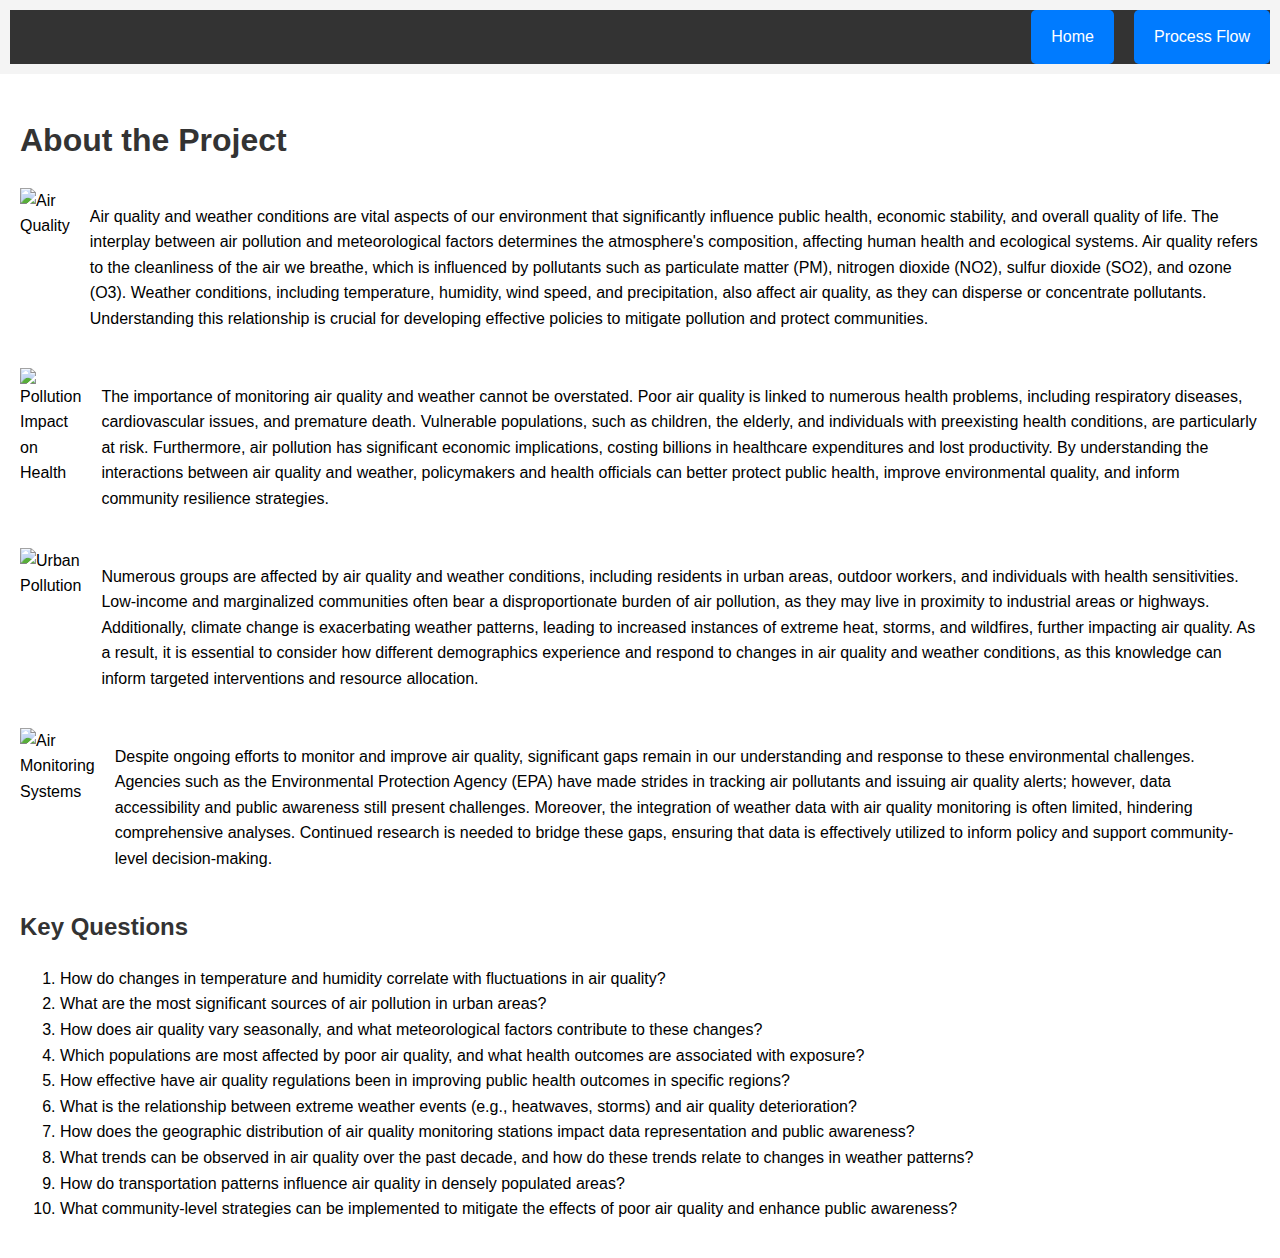
==== About_project.html @ 8fc97e1b "Create About_project.html" ====
<!DOCTYPE html>
<html lang="en">
<head>
    <meta charset="UTF-8">
    <meta name="viewport" content="width=device-width, initial-scale=1.0">
    <title>About the Project</title>
    <link rel="stylesheet" href="styles.css">
    <style>
        /* Style for the navbar */
        .navbar ul {
            list-style-type: none;
            margin: 0;
            padding: 0;
            display: flex;
            justify-content: flex-end;
            gap: 20px; /* Space between buttons */
            background-color: #333;
        }

        .navbar ul li {
            display: inline;
        }

        .navbar ul li a {
            text-decoration: none;
            color: white;
            padding: 14px 20px;
            display: block;
            background-color: #007BFF;
            border-radius: 5px;
        }

        .navbar ul li a:hover {
            background-color: #0056b3;
        }

        /* General styling for the page */
        body {
            font-family: Arial, sans-serif;
            line-height: 1.6;
            margin: 0;
            padding: 0;
        }

        header {
            padding: 10px;
            background-color: #f4f4f4;
        }

        .project-content {
            padding: 20px;
        }

        .paragraph-with-image {
            display: flex;
            align-items: flex-start;
            margin-bottom: 20px;
        }

        .paragraph-with-image img {
            width: 200px;
            height: auto;
            margin-right: 20px;
        }

        h1, h2 {
            color: #333;
        }
    </style>
</head>
<body>
    <header>
        <nav class="navbar">
            <ul>
                <li><a href="Data_mining.html">Home</a></li>
                <li><a href="Process_Flow.html">Process Flow</a></li>
            </ul>
        </nav>
    </header>

    <section class="project-content">
        <h1>About the Project</h1>

        <div class="paragraph-with-image">
            <img src="/Users/ghanagokulgabburi/Documents/Boulder/Air1.jpeg" alt="Air Quality">
            <p>
                Air quality and weather conditions are vital aspects of our environment that significantly influence public health, economic stability, and overall quality of life. The interplay between air pollution and meteorological factors determines the atmosphere's composition, affecting human health and ecological systems. Air quality refers to the cleanliness of the air we breathe, which is influenced by pollutants such as particulate matter (PM), nitrogen dioxide (NO2), sulfur dioxide (SO2), and ozone (O3). Weather conditions, including temperature, humidity, wind speed, and precipitation, also affect air quality, as they can disperse or concentrate pollutants. Understanding this relationship is crucial for developing effective policies to mitigate pollution and protect communities.
            </p>
        </div>

        <div class="paragraph-with-image">
            <img src="/Users/ghanagokulgabburi/Documents/Boulder/Air2.jpeg" alt="Pollution Impact on Health">
            <p>
                The importance of monitoring air quality and weather cannot be overstated. Poor air quality is linked to numerous health problems, including respiratory diseases, cardiovascular issues, and premature death. Vulnerable populations, such as children, the elderly, and individuals with preexisting health conditions, are particularly at risk. Furthermore, air pollution has significant economic implications, costing billions in healthcare expenditures and lost productivity. By understanding the interactions between air quality and weather, policymakers and health officials can better protect public health, improve environmental quality, and inform community resilience strategies.
            </p>
        </div>

        <div class="paragraph-with-image">
            <img src="/Users/ghanagokulgabburi/Documents/Boulder/Air3.jpeg" alt="Urban Pollution">
            <p>
                Numerous groups are affected by air quality and weather conditions, including residents in urban areas, outdoor workers, and individuals with health sensitivities. Low-income and marginalized communities often bear a disproportionate burden of air pollution, as they may live in proximity to industrial areas or highways. Additionally, climate change is exacerbating weather patterns, leading to increased instances of extreme heat, storms, and wildfires, further impacting air quality. As a result, it is essential to consider how different demographics experience and respond to changes in air quality and weather conditions, as this knowledge can inform targeted interventions and resource allocation.
            </p>
        </div>

        <div class="paragraph-with-image">
            <img src="air_monitoring.jpg" alt="Air Monitoring Systems">
            <p>
                Despite ongoing efforts to monitor and improve air quality, significant gaps remain in our understanding and response to these environmental challenges. Agencies such as the Environmental Protection Agency (EPA) have made strides in tracking air pollutants and issuing air quality alerts; however, data accessibility and public awareness still present challenges. Moreover, the integration of weather data with air quality monitoring is often limited, hindering comprehensive analyses. Continued research is needed to bridge these gaps, ensuring that data is effectively utilized to inform policy and support community-level decision-making.
            </p>
        </div>

        <h2>Key Questions</h2>
        <ol>
            <li>How do changes in temperature and humidity correlate with fluctuations in air quality?</li>
            <li>What are the most significant sources of air pollution in urban areas?</li>
            <li>How does air quality vary seasonally, and what meteorological factors contribute to these changes?</li>
            <li>Which populations are most affected by poor air quality, and what health outcomes are associated with exposure?</li>
            <li>How effective have air quality regulations been in improving public health outcomes in specific regions?</li>
            <li>What is the relationship between extreme weather events (e.g., heatwaves, storms) and air quality deterioration?</li>
            <li>How does the geographic distribution of air quality monitoring stations impact data representation and public awareness?</li>
            <li>What trends can be observed in air quality over the past decade, and how do these trends relate to changes in weather patterns?</li>
            <li>How do transportation patterns influence air quality in densely populated areas?</li>
            <li>What community-level strategies can be implemented to mitigate the effects of poor air quality and enhance public awareness?</li>
        </ol>
    </section>
</body>
</html>
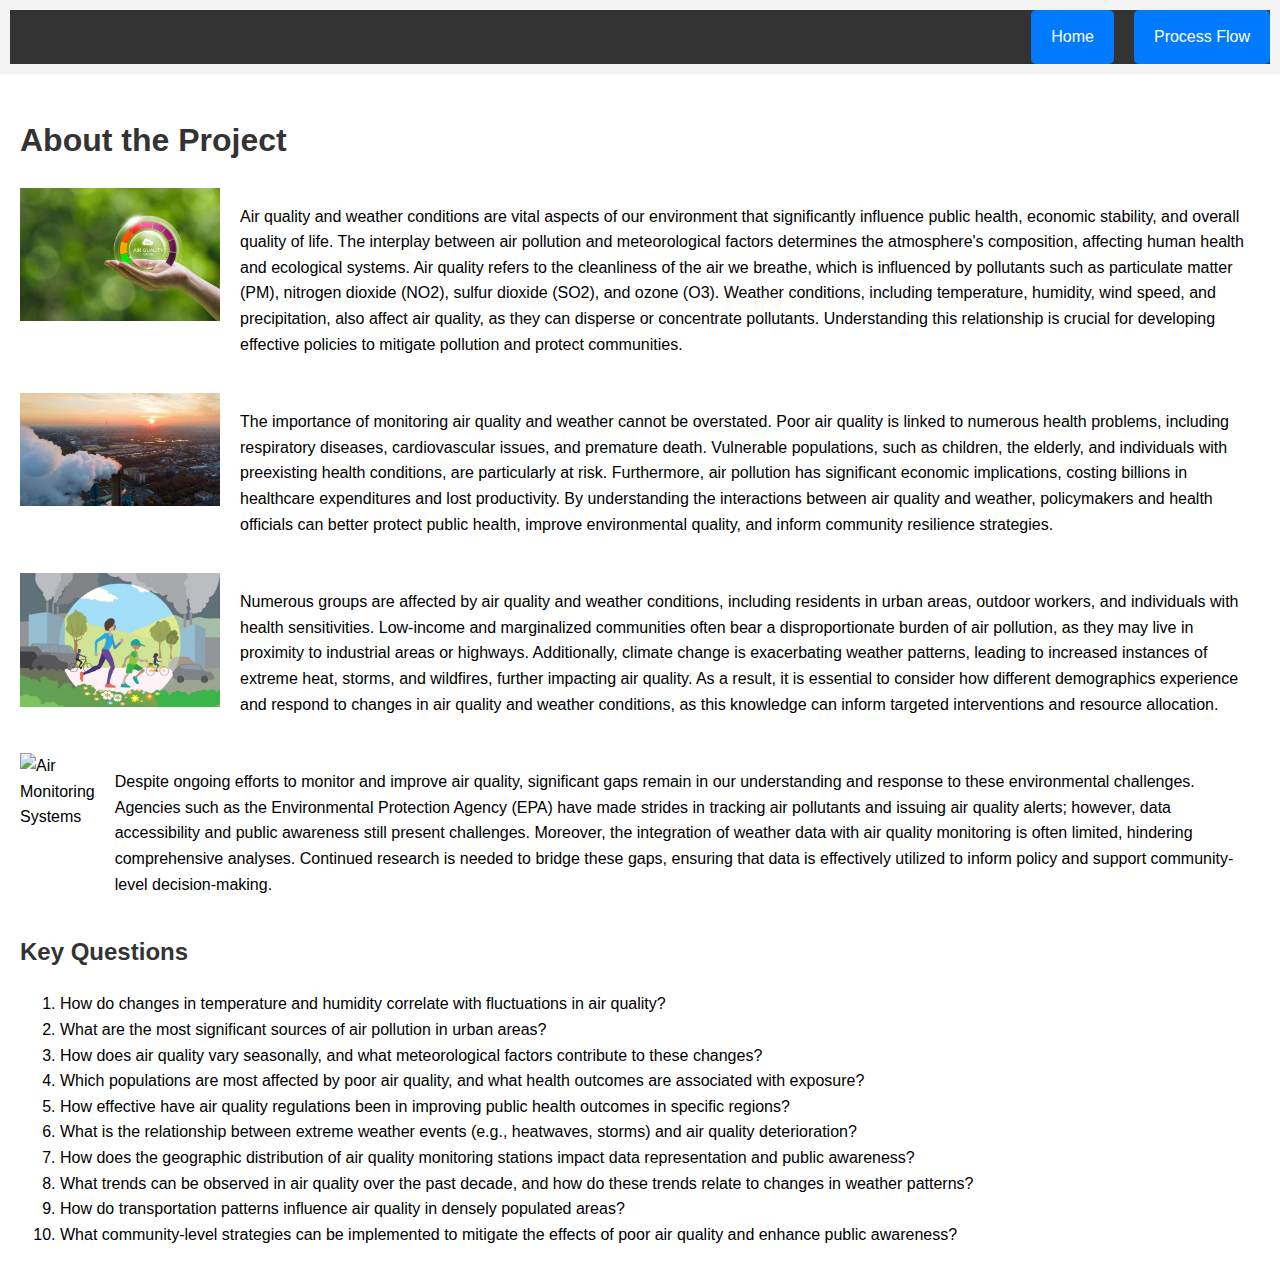
==== commit f3dc937d: "Update About_project.html" ====
--- a/About_project.html
+++ b/About_project.html
@@ -72,7 +72,7 @@
     <header>
         <nav class="navbar">
             <ul>
-                <li><a href="Data_mining.html">Home</a></li>
+                <li><a href="index.html">Home</a></li>
                 <li><a href="Process_Flow.html">Process Flow</a></li>
             </ul>
         </nav>
@@ -82,21 +82,21 @@
         <h1>About the Project</h1>
 
         <div class="paragraph-with-image">
-            <img src="/Users/ghanagokulgabburi/Documents/Boulder/Air1.jpeg" alt="Air Quality">
+            <img src="Air1.jpeg" alt="Air Quality">
             <p>
                 Air quality and weather conditions are vital aspects of our environment that significantly influence public health, economic stability, and overall quality of life. The interplay between air pollution and meteorological factors determines the atmosphere's composition, affecting human health and ecological systems. Air quality refers to the cleanliness of the air we breathe, which is influenced by pollutants such as particulate matter (PM), nitrogen dioxide (NO2), sulfur dioxide (SO2), and ozone (O3). Weather conditions, including temperature, humidity, wind speed, and precipitation, also affect air quality, as they can disperse or concentrate pollutants. Understanding this relationship is crucial for developing effective policies to mitigate pollution and protect communities.
             </p>
         </div>
 
         <div class="paragraph-with-image">
-            <img src="/Users/ghanagokulgabburi/Documents/Boulder/Air2.jpeg" alt="Pollution Impact on Health">
+            <img src="Air2.jpeg" alt="Pollution Impact on Health">
             <p>
                 The importance of monitoring air quality and weather cannot be overstated. Poor air quality is linked to numerous health problems, including respiratory diseases, cardiovascular issues, and premature death. Vulnerable populations, such as children, the elderly, and individuals with preexisting health conditions, are particularly at risk. Furthermore, air pollution has significant economic implications, costing billions in healthcare expenditures and lost productivity. By understanding the interactions between air quality and weather, policymakers and health officials can better protect public health, improve environmental quality, and inform community resilience strategies.
             </p>
         </div>
 
         <div class="paragraph-with-image">
-            <img src="/Users/ghanagokulgabburi/Documents/Boulder/Air3.jpeg" alt="Urban Pollution">
+            <img src="Air3.jpeg" alt="Urban Pollution">
             <p>
                 Numerous groups are affected by air quality and weather conditions, including residents in urban areas, outdoor workers, and individuals with health sensitivities. Low-income and marginalized communities often bear a disproportionate burden of air pollution, as they may live in proximity to industrial areas or highways. Additionally, climate change is exacerbating weather patterns, leading to increased instances of extreme heat, storms, and wildfires, further impacting air quality. As a result, it is essential to consider how different demographics experience and respond to changes in air quality and weather conditions, as this knowledge can inform targeted interventions and resource allocation.
             </p>
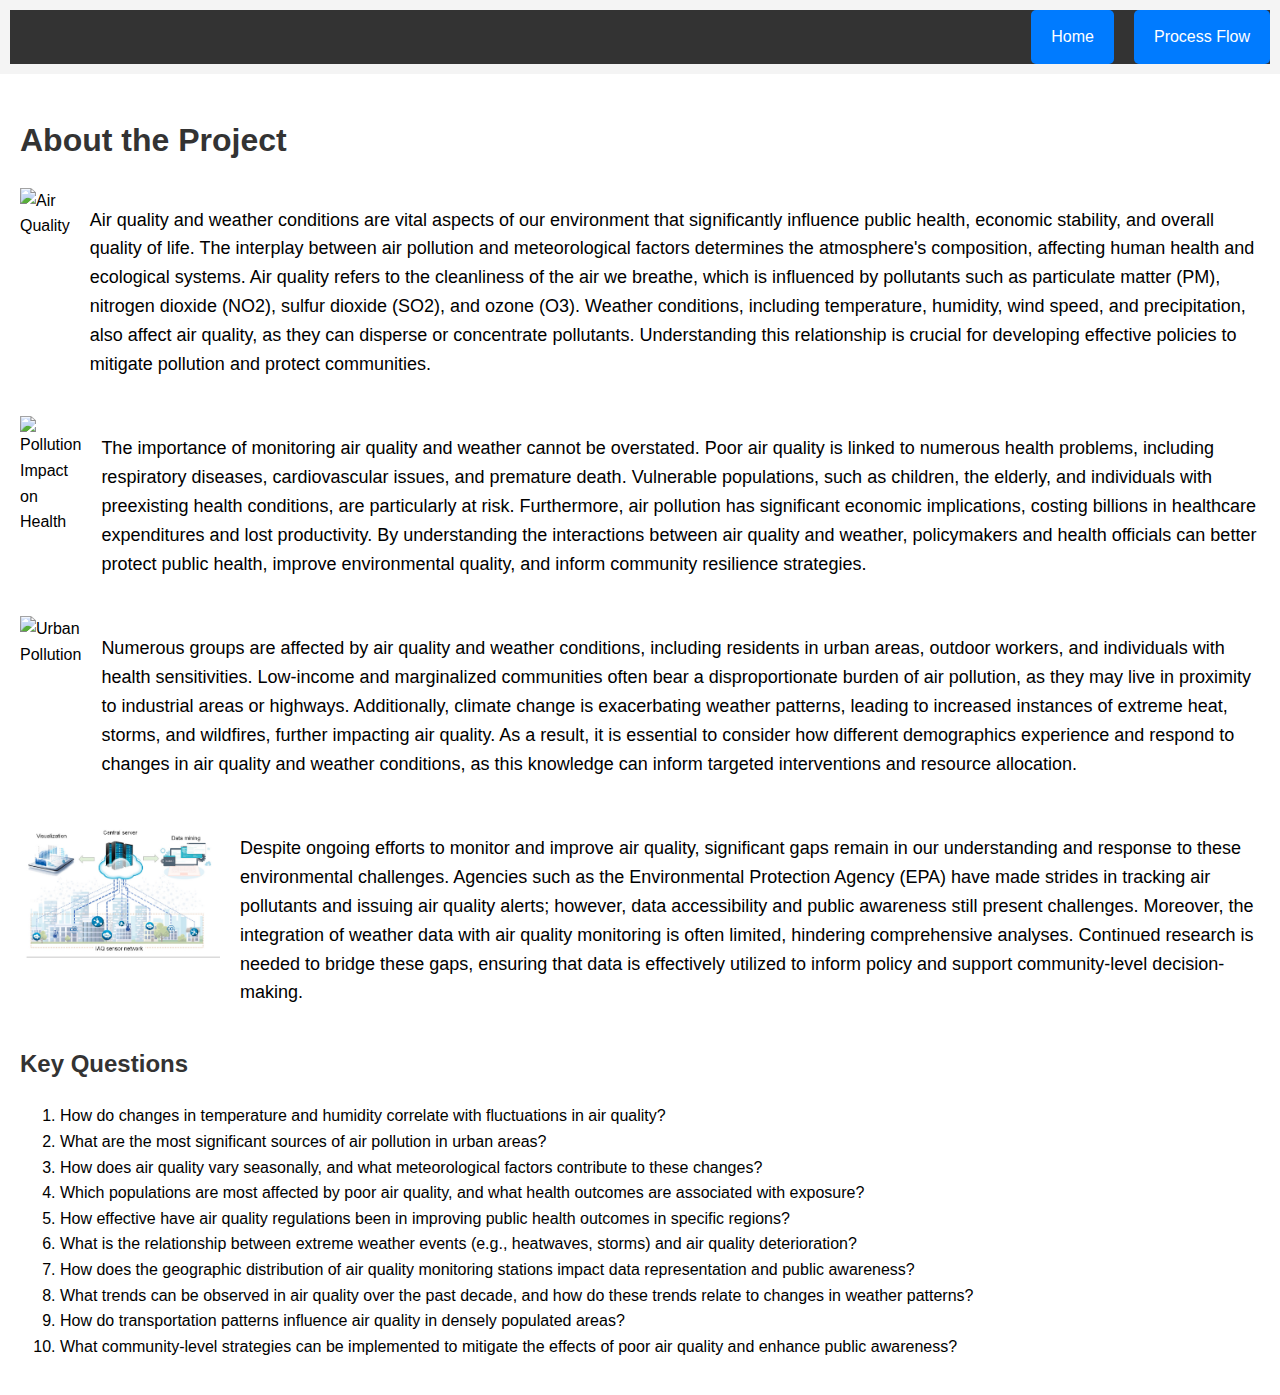
==== commit 5c283030: "Update About_project.html" ====
--- a/About_project.html
+++ b/About_project.html
@@ -4,7 +4,7 @@
     <meta charset="UTF-8">
     <meta name="viewport" content="width=device-width, initial-scale=1.0">
     <title>About the Project</title>
-    <link rel="stylesheet" href="styles.css">
+    <link rel="stylesheet" href="Website/CSS/styles.css">
     <style>
         /* Style for the navbar */
         .navbar ul {
@@ -66,6 +66,10 @@
         h1, h2 {
             color: #333;
         }
+        p {
+            font-size: 18px; 
+        }
+
     </style>
 </head>
 <body>
@@ -82,28 +86,28 @@
         <h1>About the Project</h1>
 
         <div class="paragraph-with-image">
-            <img src="Air1.jpeg" alt="Air Quality">
+            <img src="Website/Image/Air1.jpeg" alt="Air Quality">
             <p>
                 Air quality and weather conditions are vital aspects of our environment that significantly influence public health, economic stability, and overall quality of life. The interplay between air pollution and meteorological factors determines the atmosphere's composition, affecting human health and ecological systems. Air quality refers to the cleanliness of the air we breathe, which is influenced by pollutants such as particulate matter (PM), nitrogen dioxide (NO2), sulfur dioxide (SO2), and ozone (O3). Weather conditions, including temperature, humidity, wind speed, and precipitation, also affect air quality, as they can disperse or concentrate pollutants. Understanding this relationship is crucial for developing effective policies to mitigate pollution and protect communities.
             </p>
         </div>
 
         <div class="paragraph-with-image">
-            <img src="Air2.jpeg" alt="Pollution Impact on Health">
+            <img src="Website/Image/Air2.jpeg" alt="Pollution Impact on Health">
             <p>
                 The importance of monitoring air quality and weather cannot be overstated. Poor air quality is linked to numerous health problems, including respiratory diseases, cardiovascular issues, and premature death. Vulnerable populations, such as children, the elderly, and individuals with preexisting health conditions, are particularly at risk. Furthermore, air pollution has significant economic implications, costing billions in healthcare expenditures and lost productivity. By understanding the interactions between air quality and weather, policymakers and health officials can better protect public health, improve environmental quality, and inform community resilience strategies.
             </p>
         </div>
 
         <div class="paragraph-with-image">
-            <img src="Air3.jpeg" alt="Urban Pollution">
+            <img src="Website/Image/Air3.jpeg" alt="Urban Pollution">
             <p>
                 Numerous groups are affected by air quality and weather conditions, including residents in urban areas, outdoor workers, and individuals with health sensitivities. Low-income and marginalized communities often bear a disproportionate burden of air pollution, as they may live in proximity to industrial areas or highways. Additionally, climate change is exacerbating weather patterns, leading to increased instances of extreme heat, storms, and wildfires, further impacting air quality. As a result, it is essential to consider how different demographics experience and respond to changes in air quality and weather conditions, as this knowledge can inform targeted interventions and resource allocation.
             </p>
         </div>
 
         <div class="paragraph-with-image">
-            <img src="air_monitoring.jpg" alt="Air Monitoring Systems">
+            <img src="Website/Image/Data.png" alt="Air Monitoring Systems">
             <p>
                 Despite ongoing efforts to monitor and improve air quality, significant gaps remain in our understanding and response to these environmental challenges. Agencies such as the Environmental Protection Agency (EPA) have made strides in tracking air pollutants and issuing air quality alerts; however, data accessibility and public awareness still present challenges. Moreover, the integration of weather data with air quality monitoring is often limited, hindering comprehensive analyses. Continued research is needed to bridge these gaps, ensuring that data is effectively utilized to inform policy and support community-level decision-making.
             </p>
